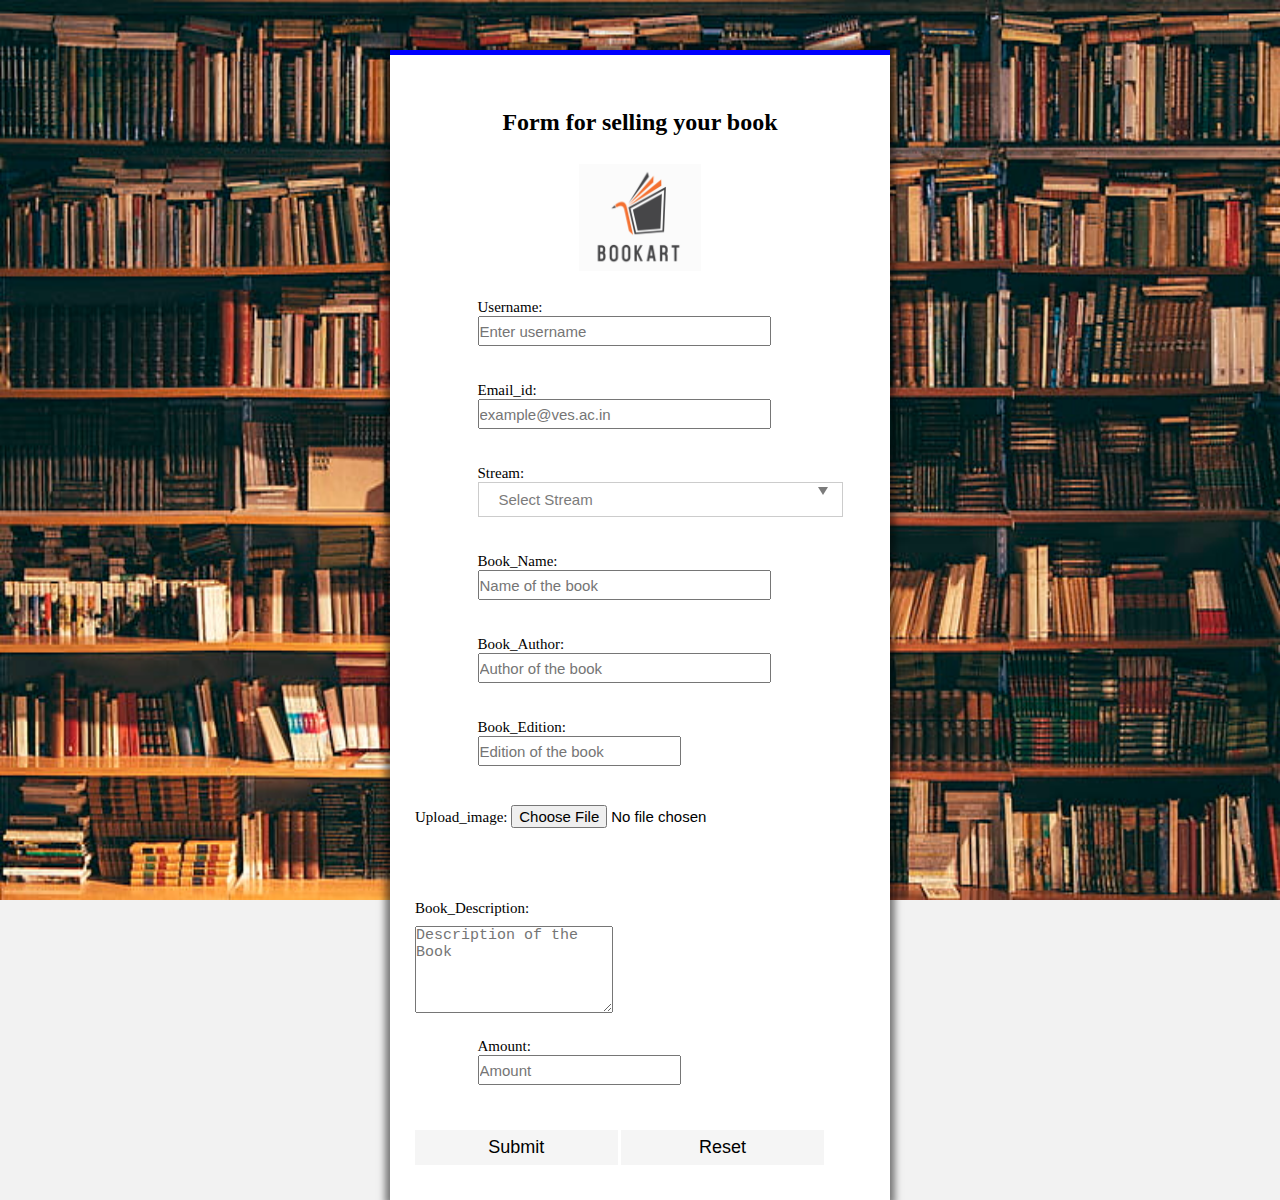
==== Sell.html @ 0f674335 "First commit" ====
<!DOCTYPE html>
<html>

    <head>
        <meta charset="utf-8">
        <meta name="viewport" content="width=device-width", initial-scale="1">
        <title>Sell Your Book</title>
            
        <link rel="stylesheet" type="text/css" href="sell.css">
            <!-- Add icon library -->
        <link rel="stylesheet" href="https://cdnjs.cloudflare.com/ajax/libs/font-awesome/4.7.0/css/font-awesome.min.css">
        
    </head>
        <body>
            
            <style>
                body {
                  background-image: url('book.jpg');
                  background-repeat: no-repeat;
                  background-attachment: fixed;
                  background-size: 100% 100%;
                }
                </style>
                
           
            <div class="container">
                <h2>Form for selling your book</h2>
                <div class="from-container">
                    <img src="logo1.png" class="logo"/>
                    
                        <form class="input-group" action="new.php" method="post" enctype="multipart/form-data">
                            <div class="input-name">
                                Username: 
                                <br>
                                <input type="text" placeholder="Enter username" name="Username" style="height:30px" size="30px" required>
                            </div>
                            
                            <div class="input-name">
                                Email_id:
                                <br>
                                <input type="email" placeholder="example@ves.ac.in" name="Email_id" style="height:30px" size="30px"
                             required>
                            </div>

                            <div class="input-name">
                                Stream:
                                <br> 
                                <select class="stream" name="Stream" >
                                <option>Select Stream</option>
                                <option>11th</option>
                                <option>12th</option>
                                <option>NEET Exam</option>
                                <option>JEE Exam</option>
                                <option>Engineering</option>
                                </select>
                                <div class="arrow"></div>
                            </div>    
                    
                           <div class="input-name">
                                Book_Name:
                                <br>
                                
                                <input type="name" placeholder="Name of the book" name="Book_Name" style="height:30px" size="30px"
                                 required>
                           </div>

                            <div class="input-name">
                                Book_Author:
                               <br>
                                <input type="name" placeholder="Author of the book" name="Book_Author" style="height:30px" size="30px" required>
                            </div>

                            <div class="input-name">
                               Book_Edition:
                               <br>
                                <input type="number" placeholder="Edition of the book" name="Book_Edition" style="height:30px" size="25px"  required>
                            </div>

                            <div class="image">
                                <font size="20px">
                                    Upload_image:  
                                </font>
                                <input type="File" name="image">
                               <!-- <input type="submit" name="submit" value="Upload"-->
                            </div>
                            &nbsp;
                            <br>
                            <br>
                            <br>
                            

                            <div class="type">
                                <font size="20px">
                                    Book_Description:
                                <br>
                                </font>
                                <textarea rows="5" col="20" placeholder="Description of the Book" name="Book_Description"></textarea>
                            </div>
                            &nbsp;
                            <br>
                            <br>
                            <br>
                            <br>
                            <br>

                            <div class="input-name">
                               Amount:
                               <br>
                                <input type="number"  placeholder="Amount" name="Amount" style="height:30px" size="30px">
                                
                        
                            <!--<input type="range" > -->
                            </div>
                           <!-- <script type="text/javascript">
                                function rangeSlide(value){
                                    document.getElementById("rangeValue").innerHTML = value;
                                }
                            </script>  -->
                            <br>
                   
                            <input type="submit" class="button" value="Submit">
                            <input type="reset" class="button" value="Reset">
                
                        </form>
                </div>
            </div>    
        </body>
</html>
---- sell.css ----
*
{
    margin :0;
    padding :0;
    box-sizing : border-box;
    font-size: 15px;
   

}

body
{
    font-size: 14px;
    background: #f2f2f2;

}

.container{
    background: white;
    width: 500px;
    padding: 25px;
    margin: 50px auto 0;
    border-top: 5px solid blue;
    box-shadow: 0 0 7px 5px rgba(0, 0, 0, 0.5);
}

.container h2
{
    font-size: 24px;
    line-height: 24px;
    padding: 30px;
    text-align: center;
}

.logo
{
    display: block;
    margin-left: auto;
    margin-right: auto;
}


.input-name
{
    width: 90%;
    position: relative;
    margin: 20px auto;
    padding: 8px 0 8px 40px;
    line-height: normal;
}

.lock
{
  padding: 7px 11px;
}

.name
{
    width: 100%;
    padding: 8px 0 8px 40px;
} 

.text-name
{
    width: 100%;
    padding: 8px 0 8px 40px;
    
}

.input-name i
{
    position: absolute;
    font-size: 18px;
    color: black;
    border-right: 1px solid #cccccc;
}

.email
{
    padding: 8px;

}

 .text-name, .name
{
    border: 1px solid #cccccc;
    outline: none;
    -webkit-transition: all 0.30s ease-in-out;
    -moz-transition: all 0.30s ease-in-out;
    -ms-transition: all 0.30s ease-in-out;
    transition: all 0.30s ease-in-out;
}

.text-name:hover, .name:hover
{
    background-color: #fafafa;
}

.text-name:focus, .name:focus
{
    border: 1px solid blue;
}

.stream
{
    display: inline-block;
    width: 100%;
    height: 35px;
    padding: 0px 20px;
    cursor: pointer;
    border: 1px solid #cccccc;
    color: #7b7b7b;
    border-radius: 0;
    background: white;
    appearance: none;
    -webkit-apperance: none;
    -moz-apperance: none;
    transition: all 0.2s ease;
}

.stream::-ms-expand
{
    display: none;
}

.stream:hover, .stream:focus
{
    color:blue;
    background: #fafafa;
    border-color: blue;
    outline: none;
}

.arrow
{
    position: absolute;
    top: calc(50% - 4px);
    right: 15px;
    width: 0;
    height: 0;
    pointer-events: none;
    border-width: 8px 5px 0 5px;
    border-style: solid;
    border-color: #7b7b7b transparent transparent transparent;
}

.stream:hover + .arrow, .stream:focus +.arrow
{
    border-top-color: blue;
}

.image
{
   
    height: 30px;
    line-height: 35px;
    border: none;
    outline: none;
    font-size: 30px;
    cursor: pointer;
    margin-bottom: 10px;  
    
    text-align: left;
}

.type
{
    height: 30px;
    line-height: 35px;
    border: none;
    outline: none;
    
    
    font-size: 30px;
    
    margin-bottom: 10px;  

    text-align: left;
 
}

/*#rangeValue {
    margin-right: 20px;
    position: right;
    display: block;
    text-align: center;
    font-size: 6em;
    color: #999;
    font-weight: 400;
}

.range {
    margin-right: 30px;
    width: 200px;
    height: 15px;
    -webkit-appearance: none;
    background: white;
    outline: none;
    border-radius: 15px;
    overflow: hidden;
    box-shadow: inset 0 0 5px rgba(0, 0, 0, 1);
}

-range::-webkit-slider-thumb {
    -webkit-appearance: none;
    width: 10px;
    height: 15px;
    border-radius: 50%;
    background: #d66dff;
    cursor: grab;
    border: 4px solid white;
    box-shadow: -407px 0 0 400px #d66dff;
}*/

.button
{
    background-color: whitesmoke;
    height: 35px;
    line-height: 35px;
    width: 45%;
    border: none;
    outline: none;
    font-size: 18px;
    cursor: pointer;
    margin-bottom: 10px;
}

@media (max-width: 480px)
{
    .container
    {
        width: 100%;
       
        padding: 55px;
    }
    .input-name
    {
        margin-bottom: -10px;
    }
    .name
    {
        width: 100%;
        padding: 8px 0 8px 40px;
        margin-bottom: 10px;
    }
    .form-container
    {
        border: 2px solid; 
        width: 100%;
    }
}
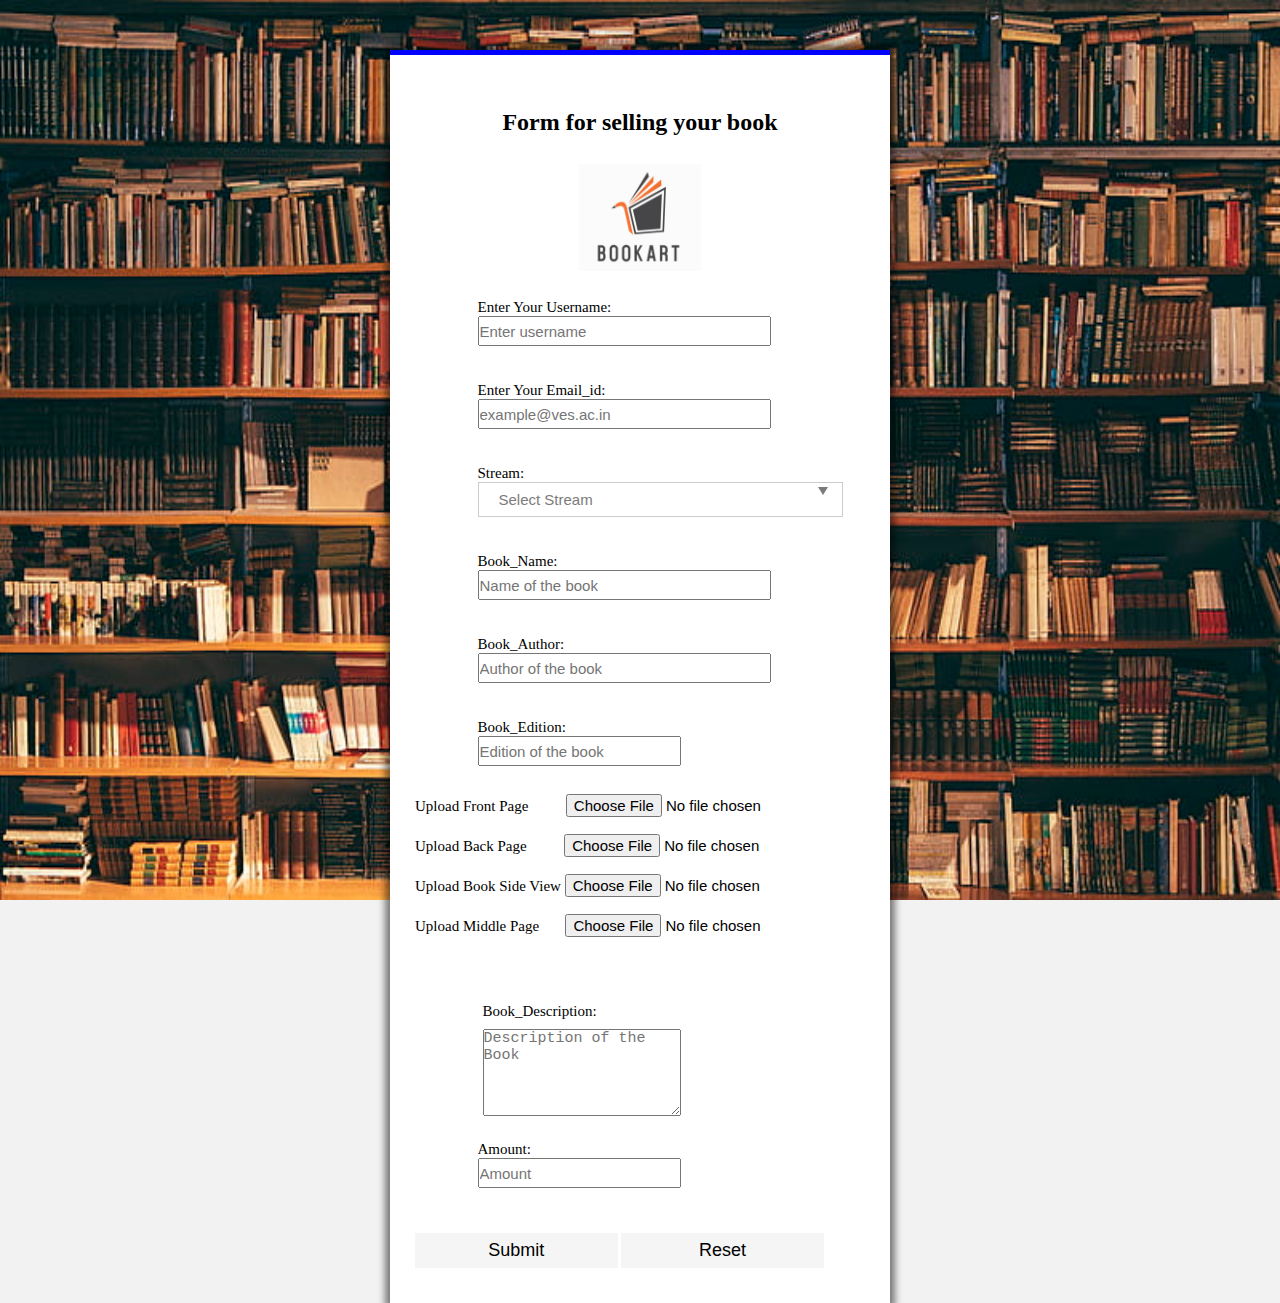
==== commit 539767b8: "Add files via upload" ====
--- a/Sell.html
+++ b/Sell.html
@@ -1,128 +1,161 @@
-<!DOCTYPE html>
-<html>
-
-    <head>
-        <meta charset="utf-8">
-        <meta name="viewport" content="width=device-width", initial-scale="1">
-        <title>Sell Your Book</title>
-            
-        <link rel="stylesheet" type="text/css" href="sell.css">
-            <!-- Add icon library -->
-        <link rel="stylesheet" href="https://cdnjs.cloudflare.com/ajax/libs/font-awesome/4.7.0/css/font-awesome.min.css">
-        
-    </head>
-        <body>
-            
-            <style>
-                body {
-                  background-image: url('book.jpg');
-                  background-repeat: no-repeat;
-                  background-attachment: fixed;
-                  background-size: 100% 100%;
-                }
-                </style>
-                
-           
-            <div class="container">
-                <h2>Form for selling your book</h2>
-                <div class="from-container">
-                    <img src="logo1.png" class="logo"/>
-                    
-                        <form class="input-group" action="new.php" method="post" enctype="multipart/form-data">
-                            <div class="input-name">
-                                Username: 
-                                <br>
-                                <input type="text" placeholder="Enter username" name="Username" style="height:30px" size="30px" required>
-                            </div>
-                            
-                            <div class="input-name">
-                                Email_id:
-                                <br>
-                                <input type="email" placeholder="example@ves.ac.in" name="Email_id" style="height:30px" size="30px"
-                             required>
-                            </div>
-
-                            <div class="input-name">
-                                Stream:
-                                <br> 
-                                <select class="stream" name="Stream" >
-                                <option>Select Stream</option>
-                                <option>11th</option>
-                                <option>12th</option>
-                                <option>NEET Exam</option>
-                                <option>JEE Exam</option>
-                                <option>Engineering</option>
-                                </select>
-                                <div class="arrow"></div>
-                            </div>    
-                    
-                           <div class="input-name">
-                                Book_Name:
-                                <br>
-                                
-                                <input type="name" placeholder="Name of the book" name="Book_Name" style="height:30px" size="30px"
-                                 required>
-                           </div>
-
-                            <div class="input-name">
-                                Book_Author:
-                               <br>
-                                <input type="name" placeholder="Author of the book" name="Book_Author" style="height:30px" size="30px" required>
-                            </div>
-
-                            <div class="input-name">
-                               Book_Edition:
-                               <br>
-                                <input type="number" placeholder="Edition of the book" name="Book_Edition" style="height:30px" size="25px"  required>
-                            </div>
-
-                            <div class="image">
-                                <font size="20px">
-                                    Upload_image:  
-                                </font>
-                                <input type="File" name="image">
-                               <!-- <input type="submit" name="submit" value="Upload"-->
-                            </div>
-                            &nbsp;
-                            <br>
-                            <br>
-                            <br>
-                            
-
-                            <div class="type">
-                                <font size="20px">
-                                    Book_Description:
-                                <br>
-                                </font>
-                                <textarea rows="5" col="20" placeholder="Description of the Book" name="Book_Description"></textarea>
-                            </div>
-                            &nbsp;
-                            <br>
-                            <br>
-                            <br>
-                            <br>
-                            <br>
-
-                            <div class="input-name">
-                               Amount:
-                               <br>
-                                <input type="number"  placeholder="Amount" name="Amount" style="height:30px" size="30px">
-                                
-                        
-                            <!--<input type="range" > -->
-                            </div>
-                           <!-- <script type="text/javascript">
-                                function rangeSlide(value){
-                                    document.getElementById("rangeValue").innerHTML = value;
-                                }
-                            </script>  -->
-                            <br>
-                   
-                            <input type="submit" class="button" value="Submit">
-                            <input type="reset" class="button" value="Reset">
-                
-                        </form>
-                </div>
-            </div>    
-        </body>
+<!DOCTYPE html>
+<html>
+
+    <head>
+        <meta charset="utf-8">
+        <meta name="viewport" content="width=device-width", initial-scale="1">
+        <title>Sell Your Book</title>
+        <link rel="icon" href="logo.png">  
+        <link rel="stylesheet" type="text/css" href="sell.css">
+            <!-- Add icon library -->
+        <link rel="stylesheet" href="https://cdnjs.cloudflare.com/ajax/libs/font-awesome/4.7.0/css/font-awesome.min.css">
+        
+    </head>
+        <body>
+            
+            <style>
+                body {
+                  background-image: url('book.jpg');
+                  background-repeat: no-repeat;
+                  background-attachment: fixed;
+                  background-size: 100% 100%;
+                }
+                </style>
+                
+           
+            <div class="container">
+                <h2>Form for selling your book</h2>
+                <div class="from-container">
+                    <img src="logo1.png" class="logo"/>
+                    
+                        <form class="input-group" action="multiple.php" method="post" enctype="multipart/form-data">
+                            <div class="input-name">
+                                Enter Your Username: 
+                                <br>
+                                <input type="text" placeholder="Enter username" name="Username" style="height:30px" size="30px" required>
+                            </div>
+                            
+                            <div class="input-name">
+                                Enter Your Email_id:
+                                <br>
+                                <input type="email" placeholder="example@ves.ac.in" name="Email_id" style="height:30px" size="30px"
+                             required>
+                            </div>
+
+                            <div class="input-name">
+                                Stream:
+                                <br> 
+                                <select class="stream" name="Stream" >
+                                <option>Select Stream</option>
+                                <option>11th</option>
+                                <option>12th</option>
+                                <option>NEET Exam</option>
+                                <option>JEE Exam</option>
+                                <option>Engineering</option>
+                                </select>
+                                <div class="arrow"></div>
+                            </div>    
+                    
+                           <div class="input-name">
+                                Book_Name:
+                                <br>
+                                
+                                <input type="name" placeholder="Name of the book" name="Book_Name" style="height:30px" size="30px" required>
+                                
+                           </div>
+
+                            <div class="input-name">
+                                Book_Author:
+                               <br>
+                                <input type="name" placeholder="Author of the book" name="Book_Author" style="height:30px" size="30px" required>
+                            </div>
+
+                            <div class="input-name">
+                               Book_Edition:
+                               <br>
+                                <input type="number" placeholder="Edition of the book" name="Book_Edition" style="height:30px" size="30px"  required>
+                            </div>
+                            
+                            <div class="form-group">
+                                <label>Upload Front Page &nbsp;&nbsp;&nbsp;&nbsp;&nbsp;&nbsp;&nbsp;&nbsp;</label>
+                            <input type="file" name="img1" class="form-control" required>
+                            </div>
+                            <br>
+                            <div class="form-group">
+                                <label>Upload Back Page&nbsp;&nbsp;&nbsp;&nbsp;&nbsp;&nbsp;&nbsp;&nbsp;&nbsp;</label>
+                            <input type="file" name="img2" class="form-control" required>
+                            </div>
+                            <br>
+                            <div class="form-group">
+                                <label>Upload Book Side View</label>
+                            <input type="file" name="img3" class="form-control" required>
+                            </div>
+                            <br>
+                            <div class="form-group">
+                                <label>Upload Middle Page&nbsp;&nbsp;&nbsp;&nbsp;&nbsp;&nbsp;</label>
+                            <input type="file" name="img4" class="form-control" required>
+                            </div>
+                            <div class="form-group">
+
+                            <!--<div class="image">
+                                <font>
+                                    
+                                Upload Images:
+                            </font>-->
+                                <!--<li class="item"><a href="index.php"><i class="fa-solid fa-cart-shopping"></i>Upload Image </a></li>
+    
+                                    <button onclick="doSomething()" style="background-color:aquamarine; color:#00FF00; border-radius:5px"></button>
+                                    <p id="'test"></p>
+                                    <script>
+                                        function domSomething(){
+                                            document.getElementById("test"); 
+                                        }
+                                    </script>-->
+                           
+                               <!-- <input type="File" name="image" multiple>-->
+                               <!-- <input type="submit" name="submit" value="Upload"-->
+                            </div>
+                            &nbsp;
+                            <br>
+                            <br>
+                            <br>
+                            
+
+                            <div class="type">
+                                <font size="20px">
+                                    &nbsp;&nbsp;&nbsp;&nbsp;&nbsp;&nbsp;&nbsp;&nbsp;&nbsp;&nbsp;&nbsp;&nbsp;&nbsp;&nbsp;&nbsp;&nbsp;&nbsp;    Book_Description:
+                                <br>
+                                </font>&nbsp;&nbsp;&nbsp;&nbsp;&nbsp;&nbsp;&nbsp;&nbsp;
+                             
+                                <textarea rows="5" col="20" placeholder="Description of the Book" name="Book_Description"></textarea>
+                            </div>
+                            &nbsp;
+                            <br>
+                            <br>
+                            <br>
+                            <br>
+                            <br>
+
+                            <div class="input-name">
+                               Amount:
+                               <br>
+                                <input type="number"  placeholder="Amount" name="Amount" style="height:30px" size="30px">
+                                
+                        
+                            <!--<input type="range" > -->
+                            </div>
+                           <!-- <script type="text/javascript">
+                                function rangeSlide(value){
+                                    document.getElementById("rangeValue").innerHTML = value;
+                                }
+                            </script>  -->
+                            <br>
+                   
+                            <input type="submit" class="button" value="Submit" name="Submit">
+                            <input type="reset" class="button" value="Reset">
+                
+                        </form>
+                </div>
+            </div>    
+        </body>
 </html>--- a/sell.css
+++ b/sell.css
@@ -1,252 +1,252 @@
-*
-{
-    margin :0;
-    padding :0;
-    box-sizing : border-box;
-    font-size: 15px;
-   
-
-}
-
-body
-{
-    font-size: 14px;
-    background: #f2f2f2;
-
-}
-
-.container{
-    background: white;
-    width: 500px;
-    padding: 25px;
-    margin: 50px auto 0;
-    border-top: 5px solid blue;
-    box-shadow: 0 0 7px 5px rgba(0, 0, 0, 0.5);
-}
-
-.container h2
-{
-    font-size: 24px;
-    line-height: 24px;
-    padding: 30px;
-    text-align: center;
-}
-
-.logo
-{
-    display: block;
-    margin-left: auto;
-    margin-right: auto;
-}
-
-
-.input-name
-{
-    width: 90%;
-    position: relative;
-    margin: 20px auto;
-    padding: 8px 0 8px 40px;
-    line-height: normal;
-}
-
-.lock
-{
-  padding: 7px 11px;
-}
-
-.name
-{
-    width: 100%;
-    padding: 8px 0 8px 40px;
-} 
-
-.text-name
-{
-    width: 100%;
-    padding: 8px 0 8px 40px;
-    
-}
-
-.input-name i
-{
-    position: absolute;
-    font-size: 18px;
-    color: black;
-    border-right: 1px solid #cccccc;
-}
-
-.email
-{
-    padding: 8px;
-
-}
-
- .text-name, .name
-{
-    border: 1px solid #cccccc;
-    outline: none;
-    -webkit-transition: all 0.30s ease-in-out;
-    -moz-transition: all 0.30s ease-in-out;
-    -ms-transition: all 0.30s ease-in-out;
-    transition: all 0.30s ease-in-out;
-}
-
-.text-name:hover, .name:hover
-{
-    background-color: #fafafa;
-}
-
-.text-name:focus, .name:focus
-{
-    border: 1px solid blue;
-}
-
-.stream
-{
-    display: inline-block;
-    width: 100%;
-    height: 35px;
-    padding: 0px 20px;
-    cursor: pointer;
-    border: 1px solid #cccccc;
-    color: #7b7b7b;
-    border-radius: 0;
-    background: white;
-    appearance: none;
-    -webkit-apperance: none;
-    -moz-apperance: none;
-    transition: all 0.2s ease;
-}
-
-.stream::-ms-expand
-{
-    display: none;
-}
-
-.stream:hover, .stream:focus
-{
-    color:blue;
-    background: #fafafa;
-    border-color: blue;
-    outline: none;
-}
-
-.arrow
-{
-    position: absolute;
-    top: calc(50% - 4px);
-    right: 15px;
-    width: 0;
-    height: 0;
-    pointer-events: none;
-    border-width: 8px 5px 0 5px;
-    border-style: solid;
-    border-color: #7b7b7b transparent transparent transparent;
-}
-
-.stream:hover + .arrow, .stream:focus +.arrow
-{
-    border-top-color: blue;
-}
-
-.image
-{
-   
-    height: 30px;
-    line-height: 35px;
-    border: none;
-    outline: none;
-    font-size: 30px;
-    cursor: pointer;
-    margin-bottom: 10px;  
-    
-    text-align: left;
-}
-
-.type
-{
-    height: 30px;
-    line-height: 35px;
-    border: none;
-    outline: none;
-    
-    
-    font-size: 30px;
-    
-    margin-bottom: 10px;  
-
-    text-align: left;
- 
-}
-
-/*#rangeValue {
-    margin-right: 20px;
-    position: right;
-    display: block;
-    text-align: center;
-    font-size: 6em;
-    color: #999;
-    font-weight: 400;
-}
-
-.range {
-    margin-right: 30px;
-    width: 200px;
-    height: 15px;
-    -webkit-appearance: none;
-    background: white;
-    outline: none;
-    border-radius: 15px;
-    overflow: hidden;
-    box-shadow: inset 0 0 5px rgba(0, 0, 0, 1);
-}
-
--range::-webkit-slider-thumb {
-    -webkit-appearance: none;
-    width: 10px;
-    height: 15px;
-    border-radius: 50%;
-    background: #d66dff;
-    cursor: grab;
-    border: 4px solid white;
-    box-shadow: -407px 0 0 400px #d66dff;
-}*/
-
-.button
-{
-    background-color: whitesmoke;
-    height: 35px;
-    line-height: 35px;
-    width: 45%;
-    border: none;
-    outline: none;
-    font-size: 18px;
-    cursor: pointer;
-    margin-bottom: 10px;
-}
-
-@media (max-width: 480px)
-{
-    .container
-    {
-        width: 100%;
-       
-        padding: 55px;
-    }
-    .input-name
-    {
-        margin-bottom: -10px;
-    }
-    .name
-    {
-        width: 100%;
-        padding: 8px 0 8px 40px;
-        margin-bottom: 10px;
-    }
-    .form-container
-    {
-        border: 2px solid; 
-        width: 100%;
-    }
-}
-
+*
+{
+    margin :0;
+    padding :0;
+    box-sizing : border-box;
+    font-size: 15px;
+   
+
+}
+
+body
+{
+    font-size: 14px;
+    background: #f2f2f2;
+
+}
+
+.container{
+    background: white;
+    width: 500px;
+    padding: 25px;
+    margin: 50px auto 0;
+    border-top: 5px solid blue;
+    box-shadow: 0 0 7px 5px rgba(0, 0, 0, 0.5);
+}
+
+.container h2
+{
+    font-size: 24px;
+    line-height: 24px;
+    padding: 30px;
+    text-align: center;
+}
+
+.logo
+{
+    display: block;
+    margin-left: auto;
+    margin-right: auto;
+}
+
+
+.input-name
+{
+    width: 90%;
+    position: relative;
+    margin: 20px auto;
+    padding: 8px 0 8px 40px;
+    line-height: normal;
+}
+
+.lock
+{
+  padding: 7px 11px;
+}
+
+.name
+{
+    width: 100%;
+    padding: 8px 0 8px 40px;
+} 
+
+.text-name
+{
+    width: 100%;
+    padding: 8px 0 8px 40px;
+    
+}
+
+.input-name i
+{
+    position: absolute;
+    font-size: 18px;
+    color: black;
+    border-right: 1px solid #cccccc;
+}
+
+.email
+{
+    padding: 8px;
+
+}
+
+ .text-name, .name
+{
+    border: 1px solid #cccccc;
+    outline: none;
+    -webkit-transition: all 0.30s ease-in-out;
+    -moz-transition: all 0.30s ease-in-out;
+    -ms-transition: all 0.30s ease-in-out;
+    transition: all 0.30s ease-in-out;
+}
+
+.text-name:hover, .name:hover
+{
+    background-color: #fafafa;
+}
+
+.text-name:focus, .name:focus
+{
+    border: 1px solid blue;
+}
+
+.stream
+{
+    display: inline-block;
+    width: 100%;
+    height: 35px;
+    padding: 0px 20px;
+    cursor: pointer;
+    border: 1px solid #cccccc;
+    color: #7b7b7b;
+    border-radius: 0;
+    background: white;
+    appearance: none;
+    -webkit-apperance: none;
+    -moz-apperance: none;
+    transition: all 0.2s ease;
+}
+
+.stream::-ms-expand
+{
+    display: none;
+}
+
+.stream:hover, .stream:focus
+{
+    color:blue;
+    background: #fafafa;
+    border-color: blue;
+    outline: none;
+}
+
+.arrow
+{
+    position: absolute;
+    top: calc(50% - 4px);
+    right: 15px;
+    width: 0;
+    height: 0;
+    pointer-events: none;
+    border-width: 8px 5px 0 5px;
+    border-style: solid;
+    border-color: #7b7b7b transparent transparent transparent;
+}
+
+.stream:hover + .arrow, .stream:focus +.arrow
+{
+    border-top-color: blue;
+}
+
+.image
+{
+   
+    height: 30px;
+    line-height: 35px;
+    border: none;
+    outline: none;
+    font-size: 30px;
+    cursor: pointer;
+    margin-bottom: 10px;  
+    
+    text-align: left;
+}
+
+.type
+{
+    height: 30px;
+    line-height: 35px;
+    border: none;
+    outline: none;
+    
+    
+    font-size: 30px;
+    
+    margin-bottom: 10px;  
+
+    text-align: left;
+ 
+}
+
+/*#rangeValue {
+    margin-right: 20px;
+    position: right;
+    display: block;
+    text-align: center;
+    font-size: 6em;
+    color: #999;
+    font-weight: 400;
+}
+
+.range {
+    margin-right: 30px;
+    width: 200px;
+    height: 15px;
+    -webkit-appearance: none;
+    background: white;
+    outline: none;
+    border-radius: 15px;
+    overflow: hidden;
+    box-shadow: inset 0 0 5px rgba(0, 0, 0, 1);
+}
+
+-range::-webkit-slider-thumb {
+    -webkit-appearance: none;
+    width: 10px;
+    height: 15px;
+    border-radius: 50%;
+    background: #d66dff;
+    cursor: grab;
+    border: 4px solid white;
+    box-shadow: -407px 0 0 400px #d66dff;
+}*/
+
+.button
+{
+    background-color: whitesmoke;
+    height: 35px;
+    line-height: 35px;
+    width: 45%;
+    border: none;
+    outline: none;
+    font-size: 18px;
+    cursor: pointer;
+    margin-bottom: 10px;
+}
+
+@media (max-width: 480px)
+{
+    .container
+    {
+        width: 100%;
+       
+        padding: 55px;
+    }
+    .input-name
+    {
+        margin-bottom: -10px;
+    }
+    .name
+    {
+        width: 100%;
+        padding: 8px 0 8px 40px;
+        margin-bottom: 10px;
+    }
+    .form-container
+    {
+        border: 2px solid; 
+        width: 100%;
+    }
+}
+
